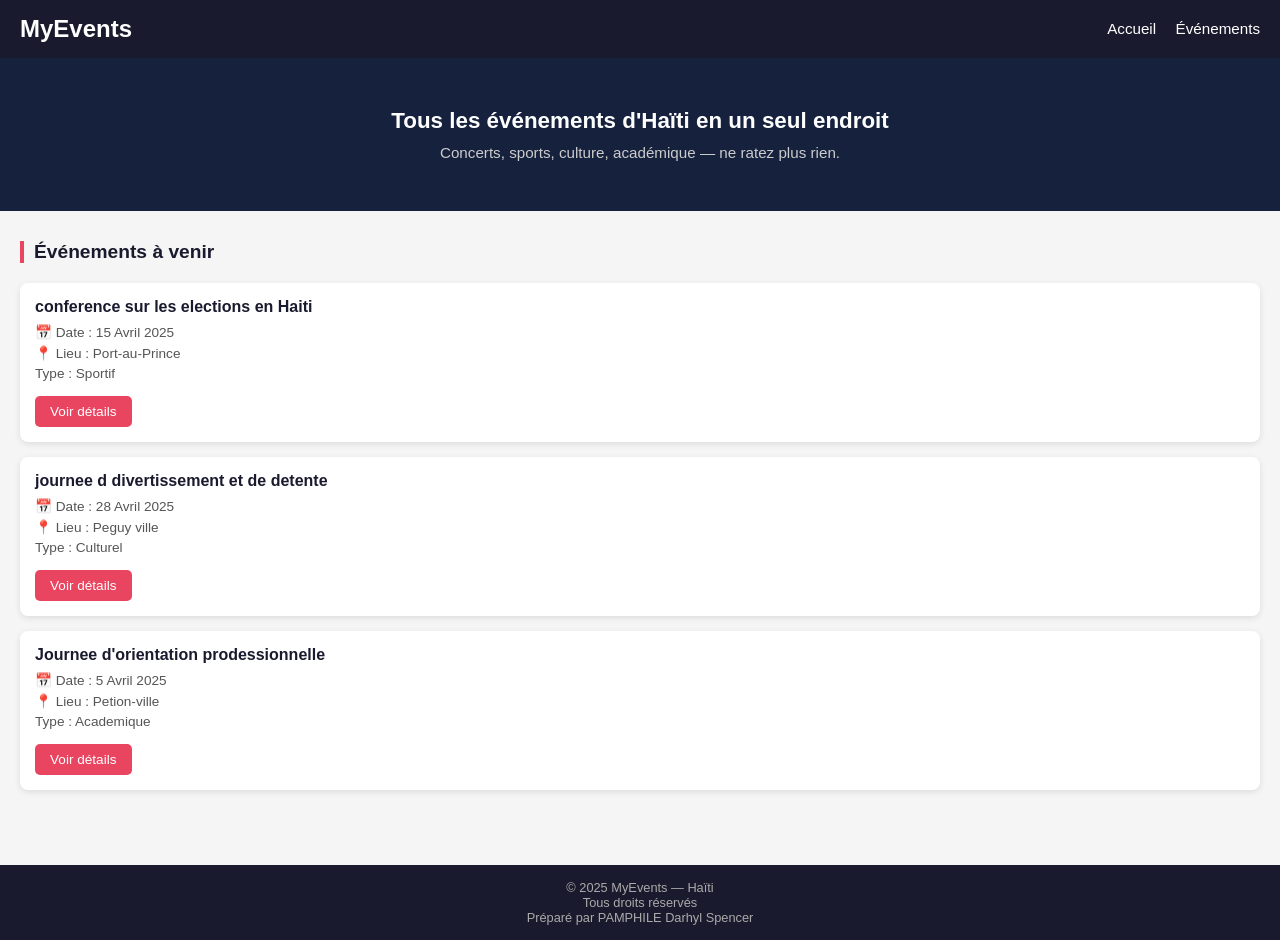
==== index.html @ e489b62f "Update stylesheet and script paths in index.html" ====
<!doctype html>
<html lang="fr">
    <head>
        <meta charset="utf-8" />
        <meta name="viewport" content="width=device-width, initial-scale=0.1" />
        <title>My Events</title>
        <link rel="stylesheet" href="style.css" />
    </head>
<body>
    <!-- projet débuté le 7 mars 2026-->
    <!-- HEADER -->
    <header>
        <h1>MyEvents</h1>
        <nav>
            <a href="index.html">Accueil</a>
            <a href="evenements.html">Événements</a>
        </nav>
    </header>

    <main>
        <!-- HERO -->
        <section class="hero">
            <h2>Tous les événements d'Haïti en un seul endroit</h2>
            <p>Concerts, sports, culture, académique — ne ratez plus rien.</p>
        </section>

        <!-- ÉVÉNEMENTS À VENIR -->
        <section class="evenements">
            <h3>Événements à venir</h3>

            <div class="carte">
                <h4>conference sur les elections en Haiti</h4>
                <p>📅 Date : 15 Avril 2025</p>
                <p>📍 Lieu : Port-au-Prince</p>
                <p>Type : Sportif</p>
                <a href="detail.html">Voir détails</a>
            </div>

            <div class="carte">
                <h4>journee d divertissement et de detente</h4>
                <p>📅 Date : 28 Avril 2025</p>
                <p>📍 Lieu : Peguy ville</p>
                <p>Type : Culturel</p>
                <a href="detail.html">Voir détails</a>
            </div>

            <div class="carte">
                <h4>Journee d'orientation prodessionnelle</h4>
                <p>📅 Date : 5 Avril 2025</p>
                <p>📍 Lieu : Petion-ville</p>
                <p>Type : Academique</p>
                <a href="detail.html">Voir détails</a>
            </div>
        </section>
    </main>

    <!-- FOOTER -->
    <footer>
        <p>© 2025 MyEvents — Haïti</p>
        <p>
            Tous droits réservés<br />
            Préparé par PAMPHILE Darhyl Spencer
        </p>
    </footer>
    
    <script src="script.js"></script>
</body>
</html>
---- style.css ----
* {
    margin: 0;
    padding: 0;
    box-sizing: border-box;
}

body {
    font-family: 'Segoe UI', sans-serif;
    background-color: #f5f5f5;
    color: #333;
}

/* HEADER */
header {
    background-color: #1a1a2e;
    padding: 15px 20px;
    display: flex;
    justify-content: space-between;
    align-items: center;
}

header h1 {
    color: #ffffff;
    font-size: 1.5rem;
}

nav a {
    color: #ffffff;
    text-decoration: none;
    margin-left: 15px;
    font-size: 0.95rem;
}

nav a:hover {
    color: #e94560;
}

/* HERO */
.hero {
    background-color: #16213e;
    color: #ffffff;
    text-align: center;
    padding: 50px 20px;
}

.hero h2 {
    font-size: 1.4rem;
    margin-bottom: 10px;
}

.hero p {
    font-size: 0.95rem;
    color: #cccccc;
}

/* ÉVÉNEMENTS */
.evenements {
    padding: 30px 20px;
}

.evenements h3 {
    font-size: 1.2rem;
    margin-bottom: 20px;
    color: #1a1a2e;
    border-left: 4px solid #e94560;
    padding-left: 10px;
}

/* CARTE */
.carte {
    background-color: #ffffff;
    border-radius: 8px;
    padding: 15px;
    margin-bottom: 15px;
    box-shadow: 0 2px 6px rgba(0,0,0,0.1);
}

.carte h4 {
    font-size: 1rem;
    color: #1a1a2e;
    margin-bottom: 8px;
}

.carte p {
    font-size: 0.85rem;
    color: #555;
    margin-bottom: 5px;
}

.carte a {
    display: inline-block;
    margin-top: 10px;
    padding: 8px 15px;
    background-color: #e94560;
    color: #ffffff;
    text-decoration: none;
    border-radius: 5px;
    font-size: 0.85rem;
}

.carte a:hover {
    background-color: #c73652;
}

/* FOOTER */
footer {
    background-color: #1a1a2e;
    color: #aaaaaa;
    text-align: center;
    padding: 15px;
    font-size: 0.8rem;
    margin-top: 30px;
}

/* FILTRES */
.filtres {
    display: flex;
    gap: 10px;
    padding: 20px;
    flex-wrap: wrap;
}

.filtre {
    padding: 8px 15px;
    border: 2px solid #1a1a2e;
    background: transparent;
    border-radius: 20px;
    cursor: pointer;
    font-size: 0.85rem;
    color: #1a1a2e;
}

.filtre.actif {
    background-color: #1a1a2e;
    color: #ffffff;
}
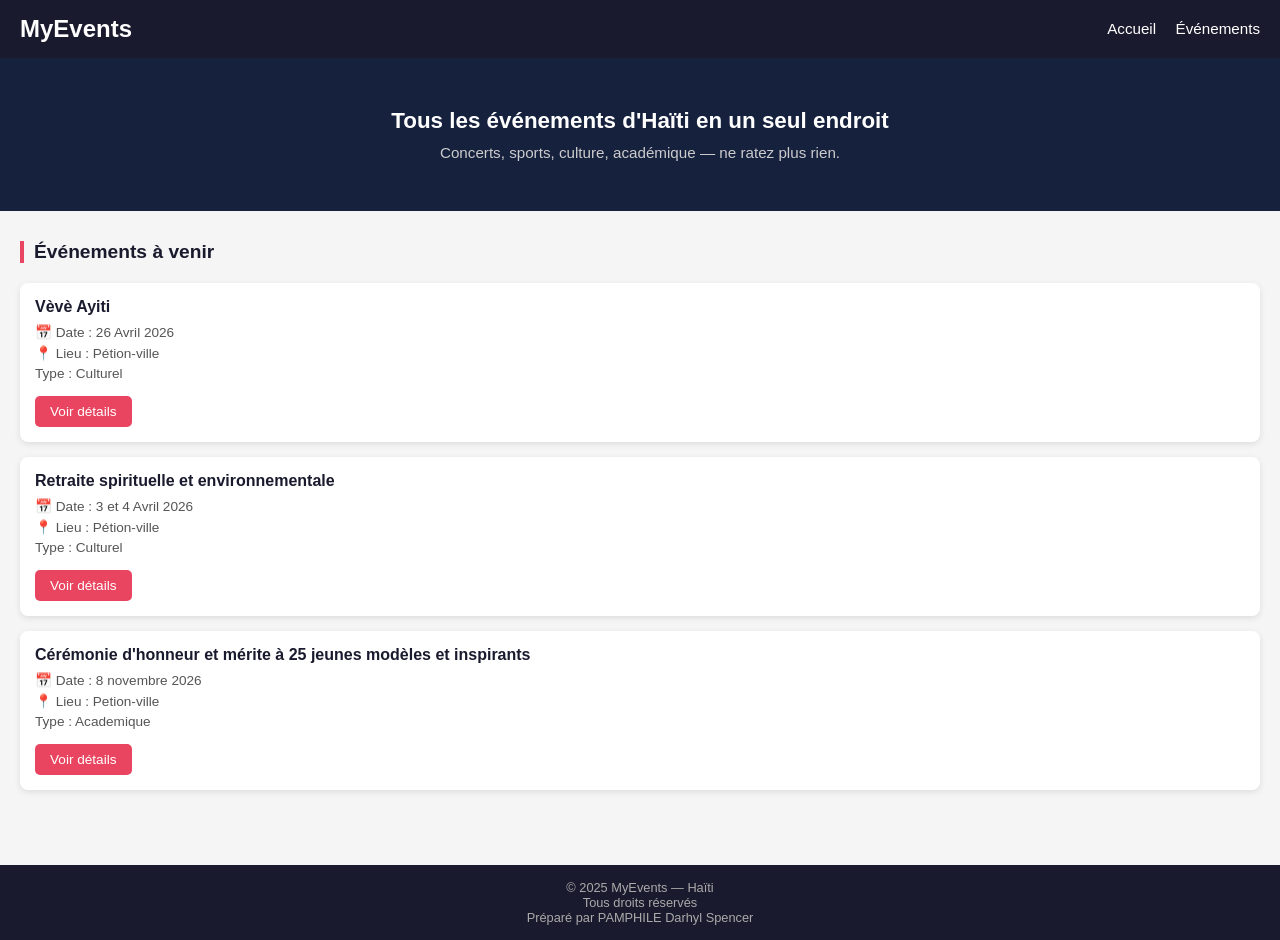
==== commit 96cb09d5: "Fix closing tag for Vèvè Ayiti heading" ====
--- a/index.html
+++ b/index.html
@@ -2,7 +2,7 @@
 <html lang="fr">
     <head>
         <meta charset="utf-8" />
-        <meta name="viewport" content="width=device-width, initial-scale=0.1" />
+        <meta name="viewport" content="width=device-width, initial-scale=1.0" />
         <title>My Events</title>
         <link rel="stylesheet" href="style.css" />
     </head>
@@ -29,24 +29,24 @@
             <h3>Événements à venir</h3>
 
             <div class="carte">
-                <h4>conference sur les elections en Haiti</h4>
-                <p>📅 Date : 15 Avril 2025</p>
-                <p>📍 Lieu : Port-au-Prince</p>
-                <p>Type : Sportif</p>
-                <a href="detail.html">Voir détails</a>
-            </div>
-
-            <div class="carte">
-                <h4>journee d divertissement et de detente</h4>
-                <p>📅 Date : 28 Avril 2025</p>
-                <p>📍 Lieu : Peguy ville</p>
+                <h4>Vèvè Ayiti</h4>
+                <p>📅 Date : 26 Avril 2026</p>
+                <p>📍 Lieu : Pétion-ville</p>
                 <p>Type : Culturel</p>
                 <a href="detail.html">Voir détails</a>
             </div>
 
             <div class="carte">
-                <h4>Journee d'orientation prodessionnelle</h4>
-                <p>📅 Date : 5 Avril 2025</p>
+                <h4>Retraite spirituelle et environnementale</h4>
+                <p>📅 Date : 3 et 4 Avril 2026</p>
+                <p>📍 Lieu : Pétion-ville</p>
+                <p>Type : Culturel</p>
+                <a href="detail.html">Voir détails</a>
+            </div>
+
+            <div class="carte">
+                <h4>Cérémonie d'honneur et mérite à 25 jeunes modèles et inspirants</h4>
+                <p>📅 Date : 8 novembre 2026</p>
                 <p>📍 Lieu : Petion-ville</p>
                 <p>Type : Academique</p>
                 <a href="detail.html">Voir détails</a>
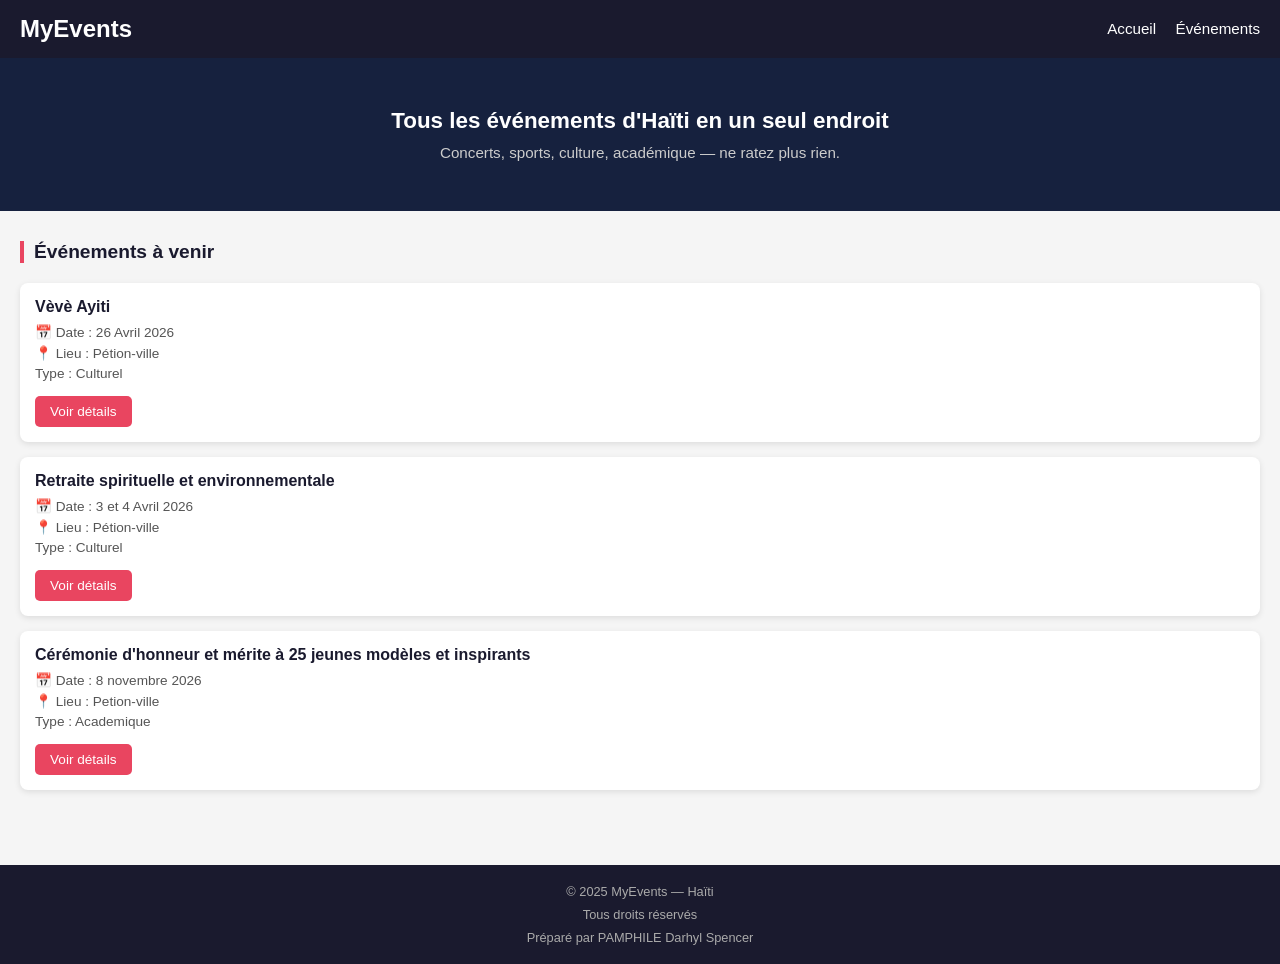
==== commit 5644fc4d: "Update index.html" ====
--- a/index.html
+++ b/index.html
@@ -33,7 +33,7 @@
                 <p>📅 Date : 26 Avril 2026</p>
                 <p>📍 Lieu : Pétion-ville</p>
                 <p>Type : Culturel</p>
-                <a href="detail.html">Voir détails</a>
+                <a href="detail.html?id=5">Voir détails</a>
             </div>
 
             <div class="carte">
@@ -41,7 +41,7 @@
                 <p>📅 Date : 3 et 4 Avril 2026</p>
                 <p>📍 Lieu : Pétion-ville</p>
                 <p>Type : Culturel</p>
-                <a href="detail.html">Voir détails</a>
+                <a href="detail.html?id=6">Voir détails</a>
             </div>
 
             <div class="carte">
@@ -49,7 +49,7 @@
                 <p>📅 Date : 8 novembre 2026</p>
                 <p>📍 Lieu : Petion-ville</p>
                 <p>Type : Academique</p>
-                <a href="detail.html">Voir détails</a>
+                <a href="detail.html?id=7">Voir détails</a>
             </div>
         </section>
     </main>
--- a/style.css
+++ b/style.css
@@ -1,3 +1,62 @@
+.sr-only {
+    position: absolute;
+    width: 1px;
+    height: 1px;
+    margin: -1px;
+    padding: 0;
+    overflow: hidden;
+    clip: rect(0, 0, 0, 0);
+    border: 0;
+}
+
+.divider {
+    height: 1px;
+    background-color: #ccc;
+    margin: 20px 0;
+}
+
+:focus {
+    outline: 2px solid #005fcc;
+}
+
+.error-message {
+    color: #d9534f;
+    background-color: #f2dede;
+    padding: 10px;
+    border: 1px solid #ebccd1;
+    border-radius: 4px;
+}
+
+.detail-info {
+    line-height: 1.5;
+    padding: 10px;
+}
+
+dl {
+    margin: 0;
+}
+
+dl dt {
+    font-weight: bold;
+}
+
+dl dd {
+    margin: 0 0 10px 0;
+}
+
+/* Smooth transitions */
+.transition {
+    transition: all 0.3s ease;
+}
+
+/* Media queries for responsive design */
+@media (max-width: 768px) {
+    .detail-info {
+        padding: 5px;
+    }
+}
+
+/* RESET ET BASE */
 * {
     margin: 0;
     padding: 0;
@@ -8,6 +67,16 @@
     font-family: 'Segoe UI', sans-serif;
     background-color: #f5f5f5;
     color: #333;
+}
+
+/* ACCESSIBILITÉ */
+.sr-only {
+    position: absolute;
+    width: 1px;
+    height: 1px;
+    overflow: hidden;
+    clip: rect(0,0,0,0);
+    white-space: nowrap;
 }
 
 /* HEADER */
@@ -100,6 +169,108 @@
 
 .carte a:hover {
     background-color: #c73652;
+}
+
+/* FILTRES */
+.filtres {
+    display: flex;
+    gap: 10px;
+    padding: 20px;
+    flex-wrap: wrap;
+    justify-content: center;
+}
+
+.filtre {
+    padding: 8px 15px;
+    border: 2px solid #1a1a2e;
+    background: transparent;
+    border-radius: 20px;
+    cursor: pointer;
+    font-size: 0.85rem;
+    color: #1a1a2e;
+}
+
+.filtre.actif {
+    background-color: #1a1a2e;
+    color: #ffffff;
+}
+
+/* ENTRÉE RECHERCHE */
+#entree {
+    display: flex;
+    justify-content: center;
+    padding: 15px 20px;
+}
+
+#entree input {
+    width: 100%;
+    max-width: 400px;
+    padding: 10px 15px;
+    border: 2px solid #1a1a2e;
+    border-radius: 20px;
+    font-size: 0.95rem;
+    outline: none;
+    color: #333;
+    background-color: #ffffff;
+    transition: border-color 0.3s;
+}
+
+#entree input:focus {
+    border-color: #e94560;
+}
+
+/* DÉTAIL */
+.detail {
+    padding: 20px;
+}
+
+.btn-retour {
+    display: inline-block;
+    margin-bottom: 15px;
+    color: #1a1a2e;
+    text-decoration: none;
+    font-size: 0.9rem;
+}
+
+.btn-retour:hover {
+    color: #e94560;
+}
+
+.detail-carte {
+    background-color: #ffffff;
+    border-radius: 8px;
+    padding: 20px;
+    box-shadow: 0 2px 6px rgba(0,0,0,0.1);
+}
+
+.detail-carte h2 {
+    color: #1a1a2e;
+    margin-bottom: 8px;
+    font-size: 1.3rem;
+}
+
+.detail-type {
+    color: #e94560;
+    font-size: 0.9rem;
+    margin-bottom: 10px;
+}
+
+.divider {
+    border-top: 1px solid #eeeeee;
+    margin: 12px 0;
+}
+
+.detail-info dd {
+    font-size: 0.9rem;
+    color: #555;
+    margin-bottom: 8px;
+}
+
+.detail-description {
+    margin-top: 10px;
+    line-height: 1.6;
+    color: #444;
+    font-size: 0.9rem;
 }
 
 /* FOOTER */
@@ -110,27 +281,35 @@
     padding: 15px;
     font-size: 0.8rem;
     margin-top: 30px;
-}
-
-/* FILTRES */
-.filtres {
-    display: flex;
-    gap: 10px;
-    padding: 20px;
-    flex-wrap: wrap;
-}
-
-.filtre {
-    padding: 8px 15px;
-    border: 2px solid #1a1a2e;
-    background: transparent;
-    border-radius: 20px;
-    cursor: pointer;
-    font-size: 0.85rem;
-    color: #1a1a2e;
-}
-
-.filtre.actif {
-    background-color: #1a1a2e;
-    color: #ffffff;
-}+    line-height: 1.8;
+}
+
+/* RESPONSIVE MOBILE */
+@media (max-width: 600px) {
+    header {
+        flex-direction: column;
+        text-align: center;
+        gap: 10px;
+    }
+
+    nav a {
+        margin: 0 8px;
+        font-size: 0.85rem;
+    }
+
+    .hero h2 {
+        font-size: 1.2rem;
+    }
+
+    .hero p {
+        font-size: 0.85rem;
+    }
+
+    .carte {
+        padding: 12px;
+    }
+
+    .filtres {
+        justify-content: center;
+    }
+}
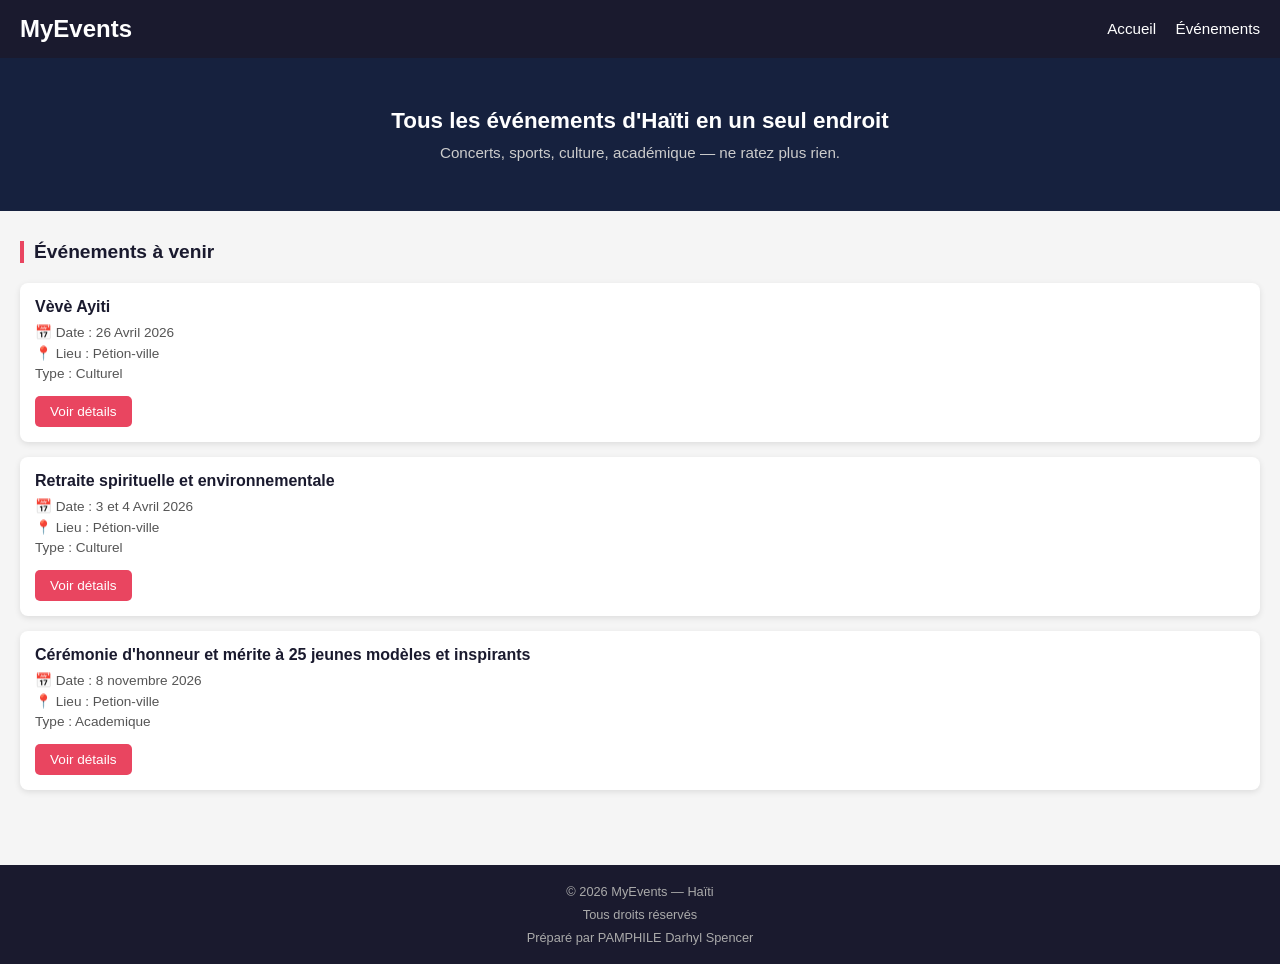
==== commit 3a388edc: "Update footer year and section ID in index.html" ====
--- a/index.html
+++ b/index.html
@@ -25,7 +25,7 @@
         </section>
 
         <!-- ÉVÉNEMENTS À VENIR -->
-        <section class="evenements">
+        <section class="evenements" id="liste-evenements">
             <h3>Événements à venir</h3>
 
             <div class="carte">
@@ -56,7 +56,7 @@
 
     <!-- FOOTER -->
     <footer>
-        <p>© 2025 MyEvents — Haïti</p>
+        <p>© 2026 MyEvents — Haïti</p>
         <p>
             Tous droits réservés<br />
             Préparé par PAMPHILE Darhyl Spencer
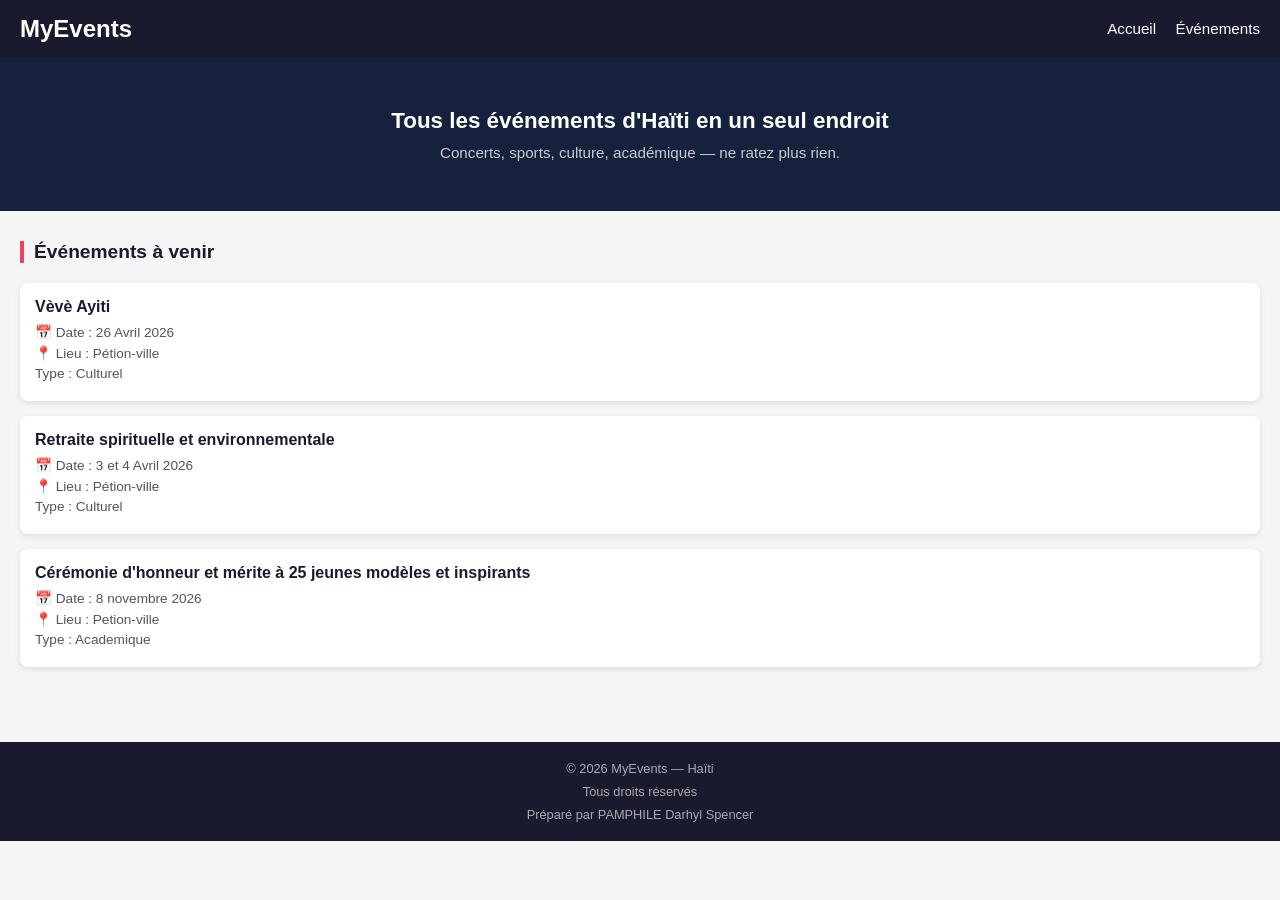
==== commit e9924289: "Update index.html" ====
--- a/index.html
+++ b/index.html
@@ -28,28 +28,25 @@
         <section class="evenements" id="liste-evenements">
             <h3>Événements à venir</h3>
 
-            <div class="carte">
+            <div class="carte" data-type="culturel">
                 <h4>Vèvè Ayiti</h4>
                 <p>📅 Date : 26 Avril 2026</p>
                 <p>📍 Lieu : Pétion-ville</p>
                 <p>Type : Culturel</p>
-                <a href="detail.html?id=5">Voir détails</a>
             </div>
 
-            <div class="carte">
+            <div class="carte" data-type="culturel">
                 <h4>Retraite spirituelle et environnementale</h4>
                 <p>📅 Date : 3 et 4 Avril 2026</p>
                 <p>📍 Lieu : Pétion-ville</p>
                 <p>Type : Culturel</p>
-                <a href="detail.html?id=6">Voir détails</a>
             </div>
 
-            <div class="carte">
+            <div class="carte" data-type="academique">
                 <h4>Cérémonie d'honneur et mérite à 25 jeunes modèles et inspirants</h4>
                 <p>📅 Date : 8 novembre 2026</p>
                 <p>📍 Lieu : Petion-ville</p>
                 <p>Type : Academique</p>
-                <a href="detail.html?id=7">Voir détails</a>
             </div>
         </section>
     </main>
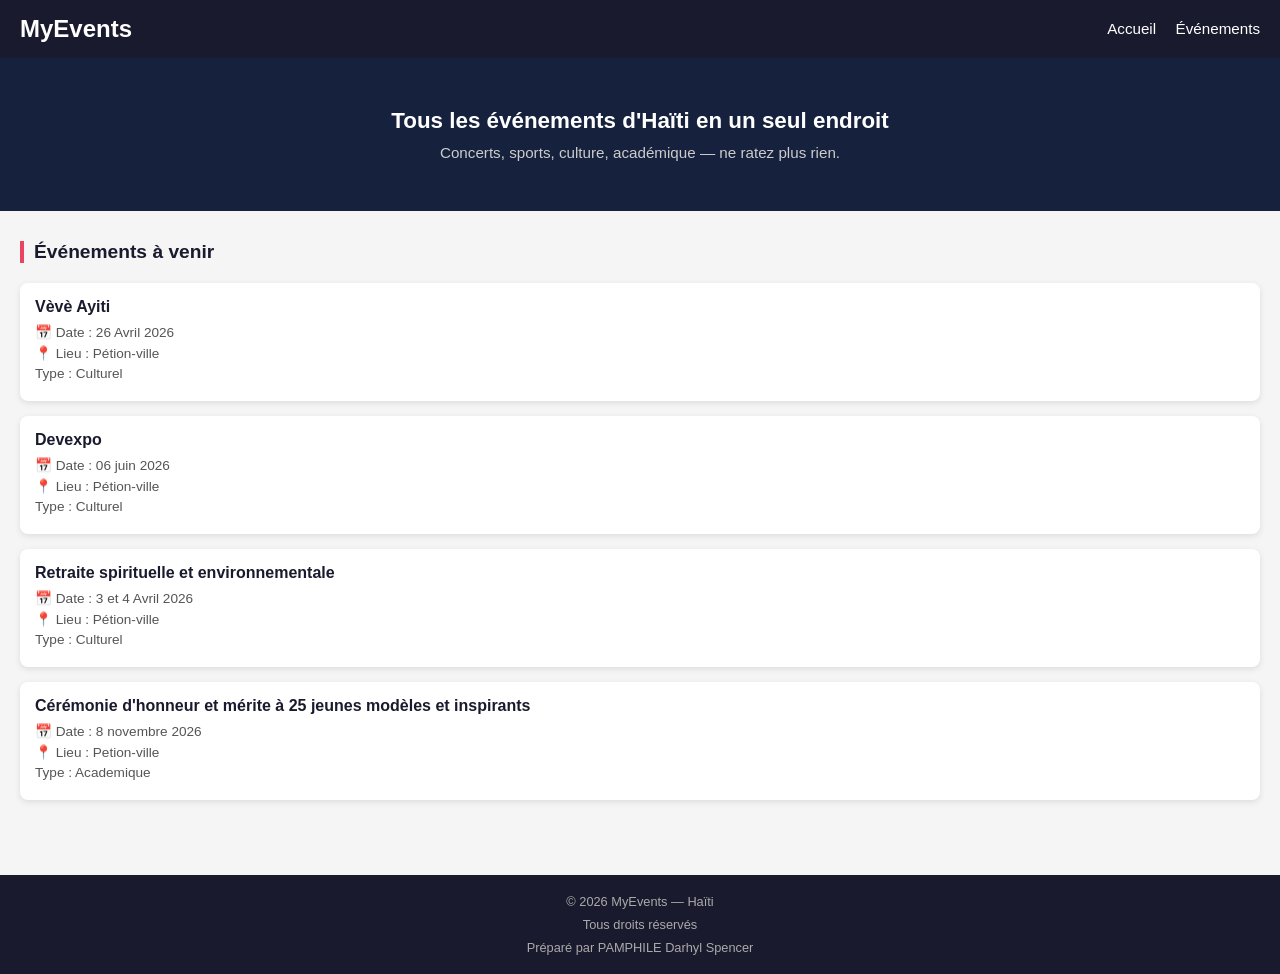
==== commit c65baeff: "Add new event 'Devexpo' to index.html" ====
--- a/index.html
+++ b/index.html
@@ -35,6 +35,13 @@
                 <p>Type : Culturel</p>
             </div>
 
+            <div class="carte" data-type="academique">
+                <h4>Devexpo</h4>
+                <p>📅 Date : 06 juin 2026</p>
+                <p>📍 Lieu : Pétion-ville</p>
+                <p>Type : Culturel</p>
+            </div>
+
             <div class="carte" data-type="culturel">
                 <h4>Retraite spirituelle et environnementale</h4>
                 <p>📅 Date : 3 et 4 Avril 2026</p>
